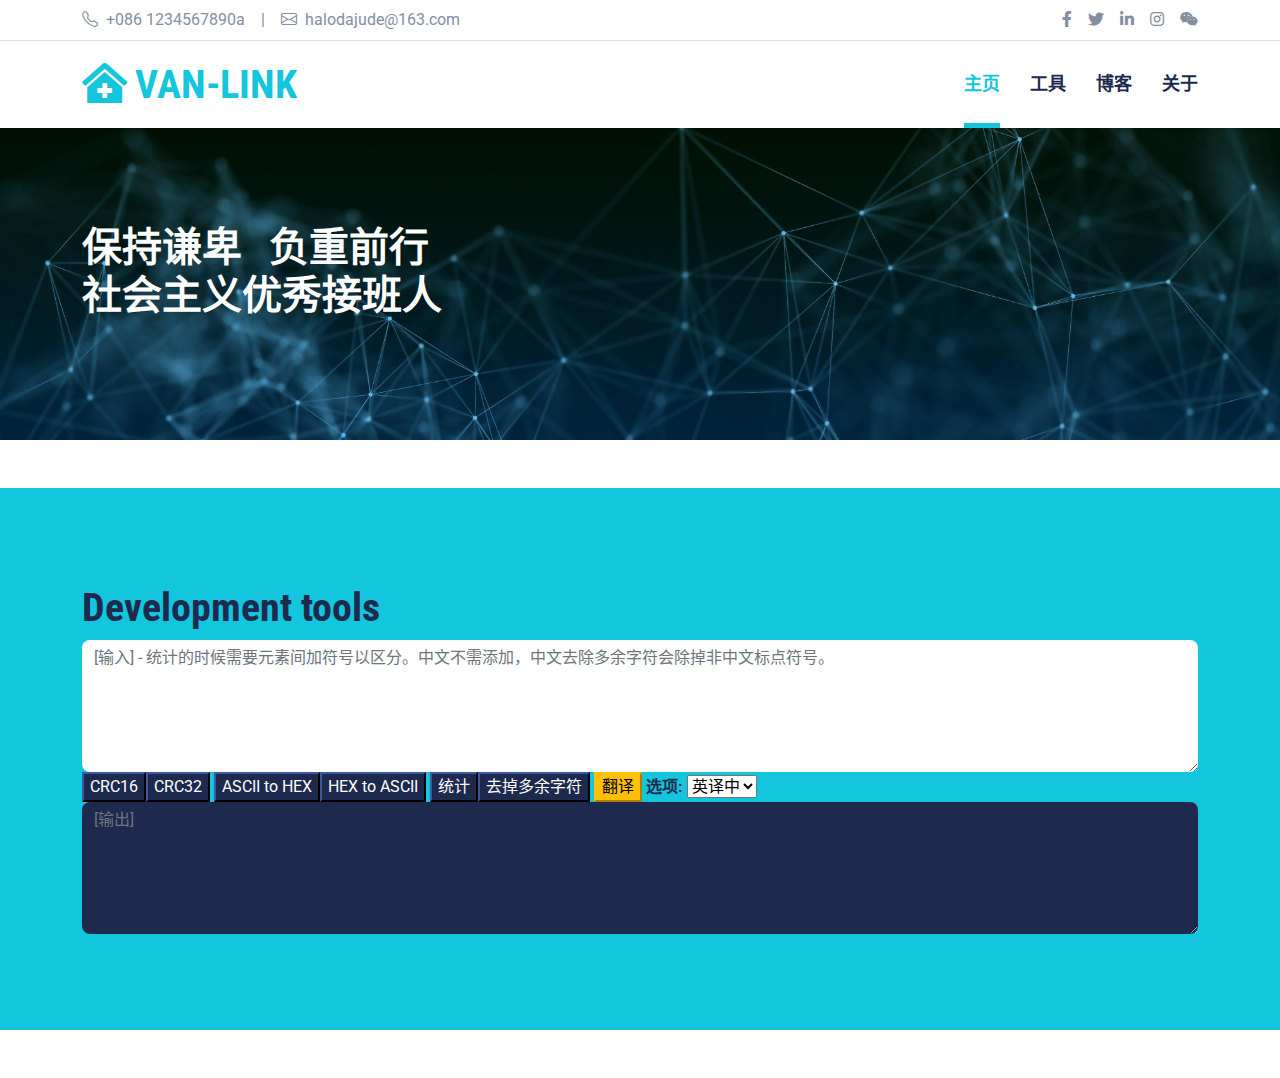
==== index.html @ dafc81d7 "frat: 优化显示" ====
<!DOCTYPE html>
<html lang="zh-CN">

<head>
    <meta charset="utf-8">
    <title>IVAN HOME - Welcome</title>
    <link rel="icon" type="image/x-icon" href="img/van-link.ico">
    <meta content="width=device-width, initial-scale=1.0" name="viewport">
    <!-- Google Web Fonts -->
    <link rel="preconnect" href="https://fonts.gstatic.com">
    <link href="https://fonts.googleapis.com/css2?family=Roboto+Condensed:wght@400;700&family=Roboto:wght@400;700&display=swap" rel="stylesheet">
    
    <!-- Icon Font Stylesheet -->
    <link href="https://cdnjs.cloudflare.com/ajax/libs/font-awesome/5.15.0/css/all.min.css" rel="stylesheet">
    <link href="https://cdn.jsdelivr.net/npm/bootstrap-icons@1.4.1/font/bootstrap-icons.css" rel="stylesheet">
    
    <!-- Libraries Stylesheet -->
    <link href="lib/owlcarousel/assets/owl.carousel.min.css" rel="stylesheet">
    <link href="lib/tempusdominus/css/tempusdominus-bootstrap-4.min.css" rel="stylesheet" />
    
    <!-- Customized Bootstrap Stylesheet -->
    <link href="css/bootstrap.min.css" rel="stylesheet">
    
    <!-- Template Stylesheet -->
    <link href="css/style.css" rel="stylesheet">
</head>
<body>
    <!-- Topbar Start -->
    <div class="container-fluid py-2 border-bottom d-none d-lg-block">
        <div class="container">
            <div class="row">
                <div class="col-md-6 text-center text-lg-start mb-2 mb-lg-0">
                    <div class="d-inline-flex align-items-center">
                        <a class="text-decoration-none text-body pe-3" href=""><i class="bi bi-telephone me-2"></i>+086 1234567890a</a>
                        <span class="text-body">|</span>
                        <a class="text-decoration-none text-body px-3" href=""><i
                                class="bi bi-envelope me-2"></i>halodajude@163.com</a>
                    </div>
                </div>
                <div class="col-md-6 text-center text-lg-end">
                    <div class="d-inline-flex align-items-center">
                        <a class="text-body px-2" href="">
                            <i class="fab fa-facebook-f"></i>
                        </a>
                        <a class="text-body px-2" href="">
                            <i class="fab fa-twitter"></i>
                        </a>
                        <a class="text-body px-2" href="">
                            <i class="fab fa-linkedin-in"></i>
                        </a>
                        <a class="text-body px-2" href="">
                            <i class="fab fa-instagram"></i>
                        </a>
                        <a class="text-body ps-2" href="" onmouseover="showImage()" onmouseout="hideImage()">
                            <i class="fab fa-weixin"></i>
                        </a>
                        <div id="imageContainer" style="position: fixed; top: 10px; right: 10px; width: 16%; height: 16%; z-index: 9999; display: none;">
                            <img src="img/contact/weixin.jpg" alt="" style="max-width: 100%; height: auto;">
                        </div>
                        <script>
                            function showImage() {
                                var imageContainer = document.getElementById("imageContainer");
                                imageContainer.style.display = "inline-block";
                            }

                            function hideImage() {
                                var imageContainer = document.getElementById("imageContainer");
                                imageContainer.style.display = "none";
                            }
                        </script>
                    </div>
                </div>
            </div>
        </div>
    </div>
    <!-- Topbar End -->
    <!-- Navbar Start -->
    <div class="container-fluid sticky-top bg-white shadow-sm">
        <div class="container">
            <nav class="navbar navbar-expand-lg bg-white navbar-light py-3 py-lg-0">
                <a href="index.html" class="navbar-brand">
                    <h1 class="m-0 text-uppercase text-primary"><i class="fa fa-clinic-medical me-2"></i>van-link</h1>
                </a>
                <button class="navbar-toggler" type="button" data-bs-toggle="collapse" data-bs-target="#navbarCollapse">
                    <span class="navbar-toggler-icon"></span>
                </button>
                <div class="collapse navbar-collapse" id="navbarCollapse">
                    <div class="navbar-nav ms-auto py-0">
                        <a href="index.html" class="nav-item nav-link active">主页</a>
                        <a href="tools.html" class="nav-item nav-link">工具</a>    
                        <a href="blogs/blog_main.html" class="nav-item nav-link">博客</a>
                        <a href="about.html" class="nav-item nav-link">关于</a>
                    </div>
                </div>
            </nav>
        </div>
    </div>
    <!-- Navbar End -->
    <!-- info Start -->
    <div class="container-fluid bg-primary py-5 mb-5 hero-header">
        <div class="container py-5">
            <div class="row justify-content-start">
                <div class="col-lg-8 text-center text-lg-start">
                    <h1 class="display-6 text-white mb-md-4">保持谦卑&nbsp;&nbsp;&nbsp;负重前行<br>社会主义优秀接班人</h1>
                </div>
            </div>
        </div>
    </div>
    <!-- info End -->
    <!-- Main Start -->
    <div class="container-fluid bg-primary py-5 mb-5">
        <div class="container py-5">
            <h1>Development tools</h1>
            <div class="col-12">
                <textarea class="form-control bg-white border-0" rows="5" placeholder="[输入] - 统计的时候需要元素间加符号以区分。中文不需添加，中文去除多余字符会除掉非中文标点符号。" id= "inputData"></textarea>
            </div>
            <input type="submit" class="btn-dark" value="CRC16" onclick="performCRC16()"><input type="submit" class="btn-dark" value="CRC32" onclick="performCRC32()">
            <input type="submit" class="btn-dark" value="ASCII to HEX" onclick="performASCII()"><input type="submit" class="btn-dark" value="HEX to ASCII" onclick="performHEX()">
            <input type="submit" class="btn-dark" value="统计" onclick="ByteCount()"><input type="submit" class="btn-dark" value="去掉多余字符" onclick="removeEx()">
            <input type="submit" class="btn-warning" value="翻译" onclick="generateAItrans()">
            <b  class=" text-dark">选项:</b><img id = "loading" class="">
            <select name="membership" id="options">
                <option value="frChinese">中译英</option>
                <option value="frEnglish" selected>英译中</option>
            </select>
            <div class="col-12">
                <textarea class="form-control bg-dark text-white border-0" rows="5" placeholder="[输出]" id="result" readonly="readonly"></textarea>
            </div>
        </div>
    </div>
    <!-- Back to Top -->
    <a href="#" class="btn btn-lg btn-primary btn-lg-square back-to-top"><i class="bi bi-arrow-up"></i></a>

    <script src="http://apps.bdimg.com/libs/jquery/1.9.1/jquery.min.js"></script>
    <script src="js/md5.js"></script>
    <script>
        var appid = '20230604001700338';
        var key = 'J2S3UtivkSqarWlOlAPX';
        var salt = (new Date).getTime();
        var query = '';
        // 多个query可以用\n连接  如 query='apple\norange\nbanana\npear'
        var from = 'en';
        var to = 'zh';
        var domain = 'it';
        const promptInput = document.getElementById("inputData");
        const promptInputoption = document.getElementById("options");
        const loader = document.getElementById("loading");
        const generateAItrans = async () => {
            if (!promptInput.value) {
                alert("Please enter a prompt.");
                return;
            }
            query = promptInput.value;
            var str1 = appid + query + salt + key;
            var sign = MD5(str1);
            loader.classList.add("loader");
            if (promptInputoption.value == "frChinese") {
                from = 'zh';
                to = 'en';
            } else if (promptInputoption.value == "frEnglish") {
                from = 'en';
                to = 'zh';
            }
            jQuery.ajax({
                url: 'https://fanyi-api.baidu.com/api/trans/vip/translate',
                type: 'get',
                dataType: 'jsonp',
                data: {
                    q: query,
                    appid: appid,
                    salt: salt,
                    from: from,
                    to: to,
                    sign: sign,
                    domain: domain
                },
                success: function (data) {
                    document.getElementById("result").textContent = data.trans_result[0].dst;
                }
            });
            loader.classList.remove("loader");
        }
        
    </script>

    <!-- JavaScript Libraries -->
    <script src="https://code.jquery.com/jquery-3.4.1.min.js"></script>
    <!-- <script src="https://cdn.jsdelivr.net/npm/bootstrap@5.0.0/dist/js/bootstrap.bundle.min.js"></script> -->
    <script src="lib/easing/easing.min.js"></script>
    <script src="lib/waypoints/waypoints.min.js"></script>
    <script src="lib/owlcarousel/owl.carousel.min.js"></script>
    <script src="lib/tempusdominus/js/moment.min.js"></script>
    <script src="lib/tempusdominus/js/moment-timezone.min.js"></script>
    <script src="lib/tempusdominus/js/tempusdominus-bootstrap-4.min.js"></script>
    
    <!-- Template Javascript -->
    <script src="js/main.js"></script>
</body>
</html>
---- css/style.css ----
/********** Template CSS **********/
:root {
    --primary: #13C5DD;
    --secondary: #354F8E;
    --light: #EFF5F9;
    --dark: #1D2A4D;
}

.btn {
    font-weight: 700;
    transition: .5s;
}

.btn:hover {
    -webkit-box-shadow: 0 8px 6px -6px #555555;
    -moz-box-shadow: 0 8px 6px -6px #555555;
    box-shadow: 0 8px 6px -6px #555555;
}

.btn-primary {
    color: #FFFFFF;
}

.btn-square {
    width: 36px;
    height: 36px;
}

.btn-sm-square {
    width: 28px;
    height: 28px;
}

.btn-lg-square {
    width: 46px;
    height: 46px;
}

.btn-square,
.btn-sm-square,
.btn-lg-square {
    padding-left: 0;
    padding-right: 0;
    text-align: center;
}

.back-to-top {
    position: fixed;
    display: none;
    right: 30px;
    bottom: 0;
    border-radius: 50% 50% 0 0;
    z-index: 99;
}

.navbar-light .navbar-nav .nav-link {
    font-family: 'Jost', sans-serif;
    position: relative;
    margin-left: 30px;
    padding: 30px 0;
    font-size: 18px;
    font-weight: 700;
    color: var(--dark);
    outline: none;
    transition: .5s;
}

.navbar-light .navbar-nav .nav-link:hover,
.navbar-light .navbar-nav .nav-link.active {
    color: var(--primary);
}

@media (min-width: 992px) {
    .navbar-light .navbar-nav .nav-link::before {
        position: absolute;
        content: "";
        width: 0;
        height: 5px;
        bottom: 0;
        left: 50%;
        background: var(--primary);
        transition: .5s;
    }

    .navbar-light .navbar-nav .nav-link:hover::before,
    .navbar-light .navbar-nav .nav-link.active::before {
        width: 100%;
        left: 0;
    }
}

@media (max-width: 991.98px) {
    .navbar-light .navbar-nav .nav-link  {
        margin-left: 0;
        padding: 10px 0;
    }
}

.hero-header {
    background: url(../img/hero_background.jpg) top right no-repeat;
    background-size: cover;
}

.service-item {
    position: relative;
    height: 350px;
    padding: 0 30px;
    transition: .5s;
}

.service-item .service-icon {
    width: 150px;
    height: 100px;
    display: flex;
    align-items: center;
    justify-content: center;
    background: var(--primary);
    border-radius: 50%;
    transform: rotate(-14deg);
}

.service-item .service-icon i {
    transform: rotate(15deg);
}

.service-item a.btn {
    position: absolute;
    width: 60px;
    bottom: -48px;
    left: 50%;
    margin-left: -30px;
    opacity: 0;
}

.service-item:hover a.btn {
    bottom: -24px;
    opacity: 1;
}

.price-carousel::after {
    position: absolute;
    content: "";
    width: 100%;
    height: 50%;
    bottom: 0;
    left: 0;
    background: var(--primary);
    border-radius: 8px 8px 50% 50%;
    z-index: -1;
}

.price-carousel .owl-nav {
    margin-top: 35px;
    width: 100%;
    text-align: center;
    display: flex;
    justify-content: center;
}

.price-carousel .owl-nav .owl-prev,
.price-carousel .owl-nav .owl-next{
    position: relative;
    margin: 0 5px;
    width: 45px;
    height: 45px;
    display: flex;
    align-items: center;
    justify-content: center;
    color: var(--primary);
    background: #FFFFFF;
    font-size: 22px;
    border-radius: 45px;
    transition: .5s;
}

.price-carousel .owl-nav .owl-prev:hover,
.price-carousel .owl-nav .owl-next:hover {
    color: var(--dark);
}

@media (min-width: 576px) {
    .team-item .row {
        height: 350px;
    }
}

.team-carousel .owl-nav {
    position: absolute;
    padding: 0 45px;
    width: 100%;
    height: 45px;
    top: calc(50% - 22.5px);
    left: 0;
    display: flex;
    justify-content: space-between;
}

.team-carousel .owl-nav .owl-prev,
.team-carousel .owl-nav .owl-next {
    position: relative;
    width: 45px;
    height: 45px;
    display: flex;
    align-items: center;
    justify-content: center;
    color: #FFFFFF;
    background: var(--primary);
    border-radius: 45px;
    font-size: 22px;
    transition: .5s;
}

.team-carousel .owl-nav .owl-prev:hover,
.team-carousel .owl-nav .owl-next:hover {
    background: var(--dark);
}

.testimonial-carousel .owl-dots {
    margin-top: 15px;
    display: flex;
    align-items: center;
    justify-content: center;
}

.testimonial-carousel .owl-dot {
    position: relative;
    display: inline-block;
    margin: 0 5px;
    width: 20px;
    height: 20px;
    background: var(--light);
    border: 2px solid var(--primary);
    border-radius: 20px;
    transition: .5s;
}

.testimonial-carousel .owl-dot.active {
    width: 40px;
    height: 40px;
    background: var(--primary);
}

.testimonial-carousel .owl-item img {
    width: 150px;
    height: 150px;
}

code {
    background-color: var(--dark);
    padding: 1px;
    border: none;
}
#sliBar {
    padding: 15px;
    background: #2d2f31;
    color: white;
    font-size: 1.2em;
    font-variant: small-caps;
    cursor: pointer;
    display: block;
}
#sliBar::after {
    float: right;
    right: 10%;
    content: "+";
}
.slide {
    clear: both;
    width: 100%;
    height: 0px;
    overflow: hidden;
    text-align: center;
    transition: height .4s ease;
}
.slide a {
    padding: 30px;
    justify-content:start
}
#touch1 {
    position:absolute;
    opacity: 0;
    height: 0px;
}
#touch1:checked+.slide {
    height: 0px;
}
#touch2 {
    position: absolute;
    opacity: 0;
    height: 0px;
}
#touch2:checked+.slide {
    height: 90px;
}
#touch3 {
    position: absolute;
    opacity: 0;
    height: 0px;
}
#touch3:checked+.slide {
    height: 0px;
}
#touch4 {
    position: absolute;
    opacity: 0;
    height: 0px;
}
#touch4:checked+.slide {
    height: 0px;
}
#touch5 {
    position: absolute;
    opacity: 0;
    height: 0px;
}

#touch5:checked+.slide {
    height: 0px;
}
.blog-font-toc {
    font-family: 'Jost', sans-serif;
    font-size: 19px;
    font-weight: 600;
    color: var(--dark);
    outline: none;
    transition: .5s;
}

.blog-font-cata1 {
    font-family: 'Jost', sans-serif;
    font-size: 18px;
    font-weight: 600;
    color: var(--dark);
    outline: none;
    transition: .5s;
}

.blog-indent {
    text-indent: 2em;
}
.loader {
    border: 4px solid #f3f3f3;
    border-top: 4px solid #3498db;
    border-radius: 50%;
    width: 20px;
    height: 20px;
    animation: spin 2s linear infinite;
    margin: 0px;
}

@keyframes spin {
    0% {
        transform: rotate(0deg);
    }

    100% {
        transform: rotate(360deg);
    }
}
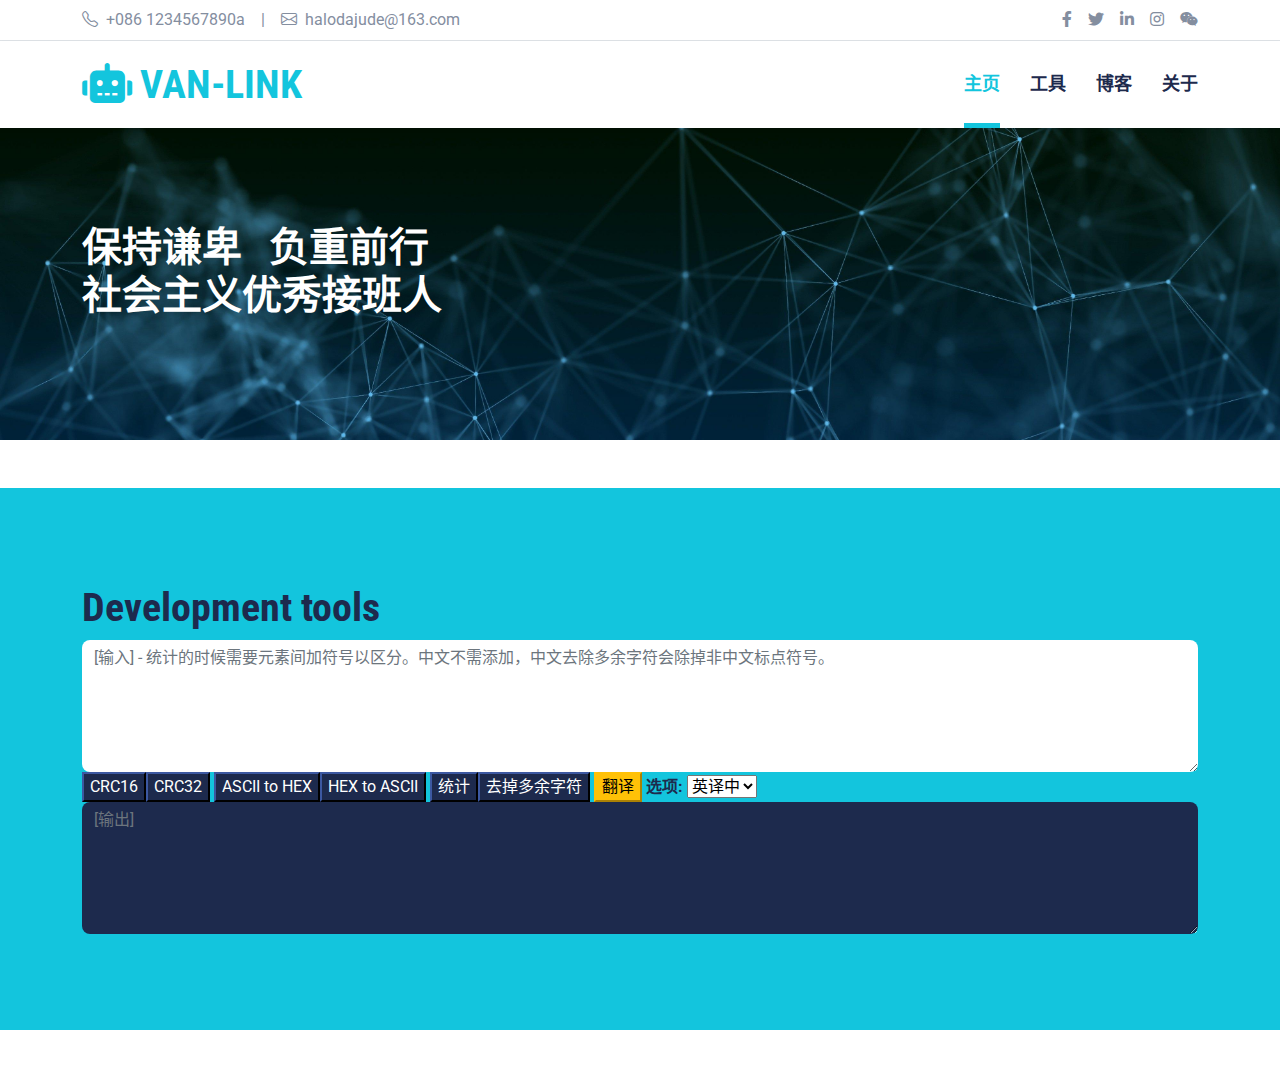
==== commit f928549d: "feat:优化一些显示" ====
--- a/index.html
+++ b/index.html
@@ -79,7 +79,7 @@
         <div class="container">
             <nav class="navbar navbar-expand-lg bg-white navbar-light py-3 py-lg-0">
                 <a href="index.html" class="navbar-brand">
-                    <h1 class="m-0 text-uppercase text-primary"><i class="fa fa-clinic-medical me-2"></i>van-link</h1>
+                    <h1 class="m-0 text-uppercase text-primary"><i class="fa fa-robot me-2"></i>van-link</h1>
                 </a>
                 <button class="navbar-toggler" type="button" data-bs-toggle="collapse" data-bs-target="#navbarCollapse">
                     <span class="navbar-toggler-icon"></span>
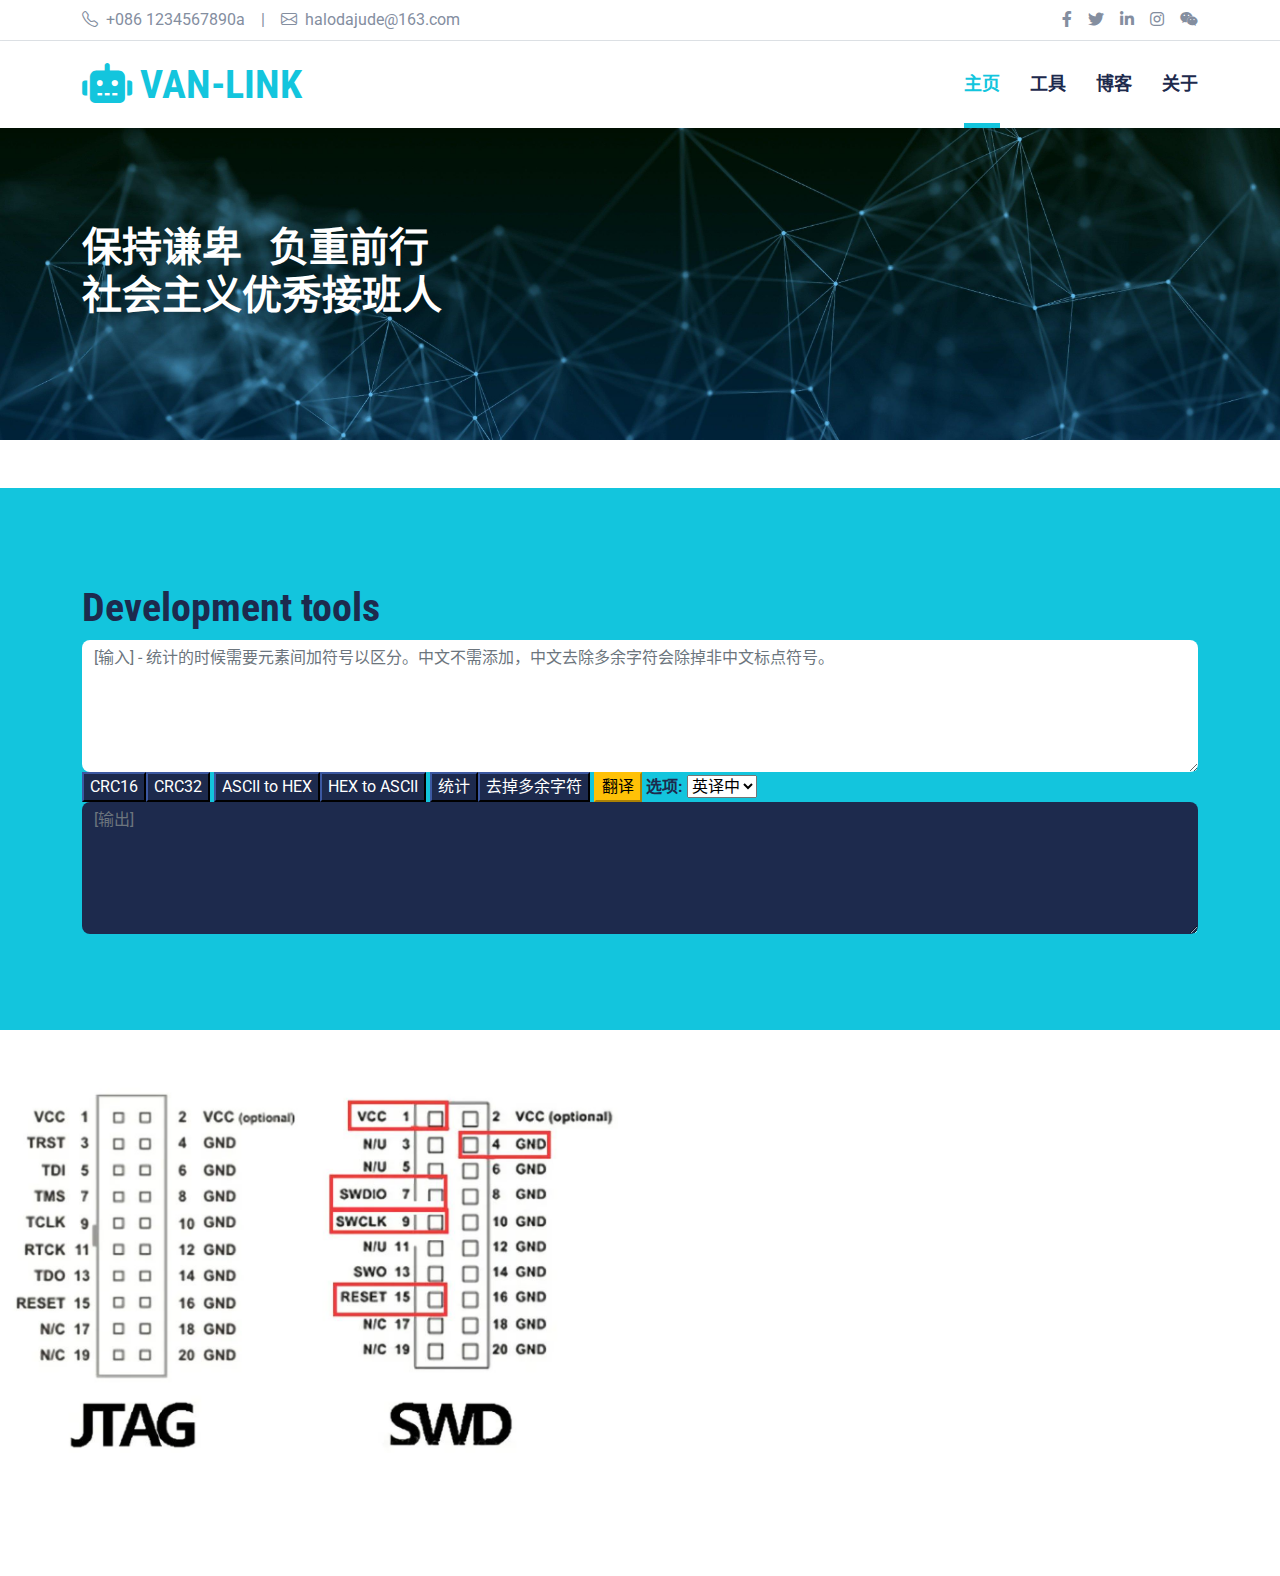
==== commit 427db546: "feat: 优化主页显示" ====
--- a/index.html
+++ b/index.html
@@ -127,6 +127,9 @@
                 <textarea class="form-control bg-dark text-white border-0" rows="5" placeholder="[输出]" id="result" readonly="readonly"></textarea>
             </div>
         </div>
+    </div>
+    <div class="mb-5">
+        <img class="img-fluid w-50 rounded mb-5" src="img/main/jlink.png" alt="">
     </div>
     <!-- Back to Top -->
     <a href="#" class="btn btn-lg btn-primary btn-lg-square back-to-top"><i class="bi bi-arrow-up"></i></a>
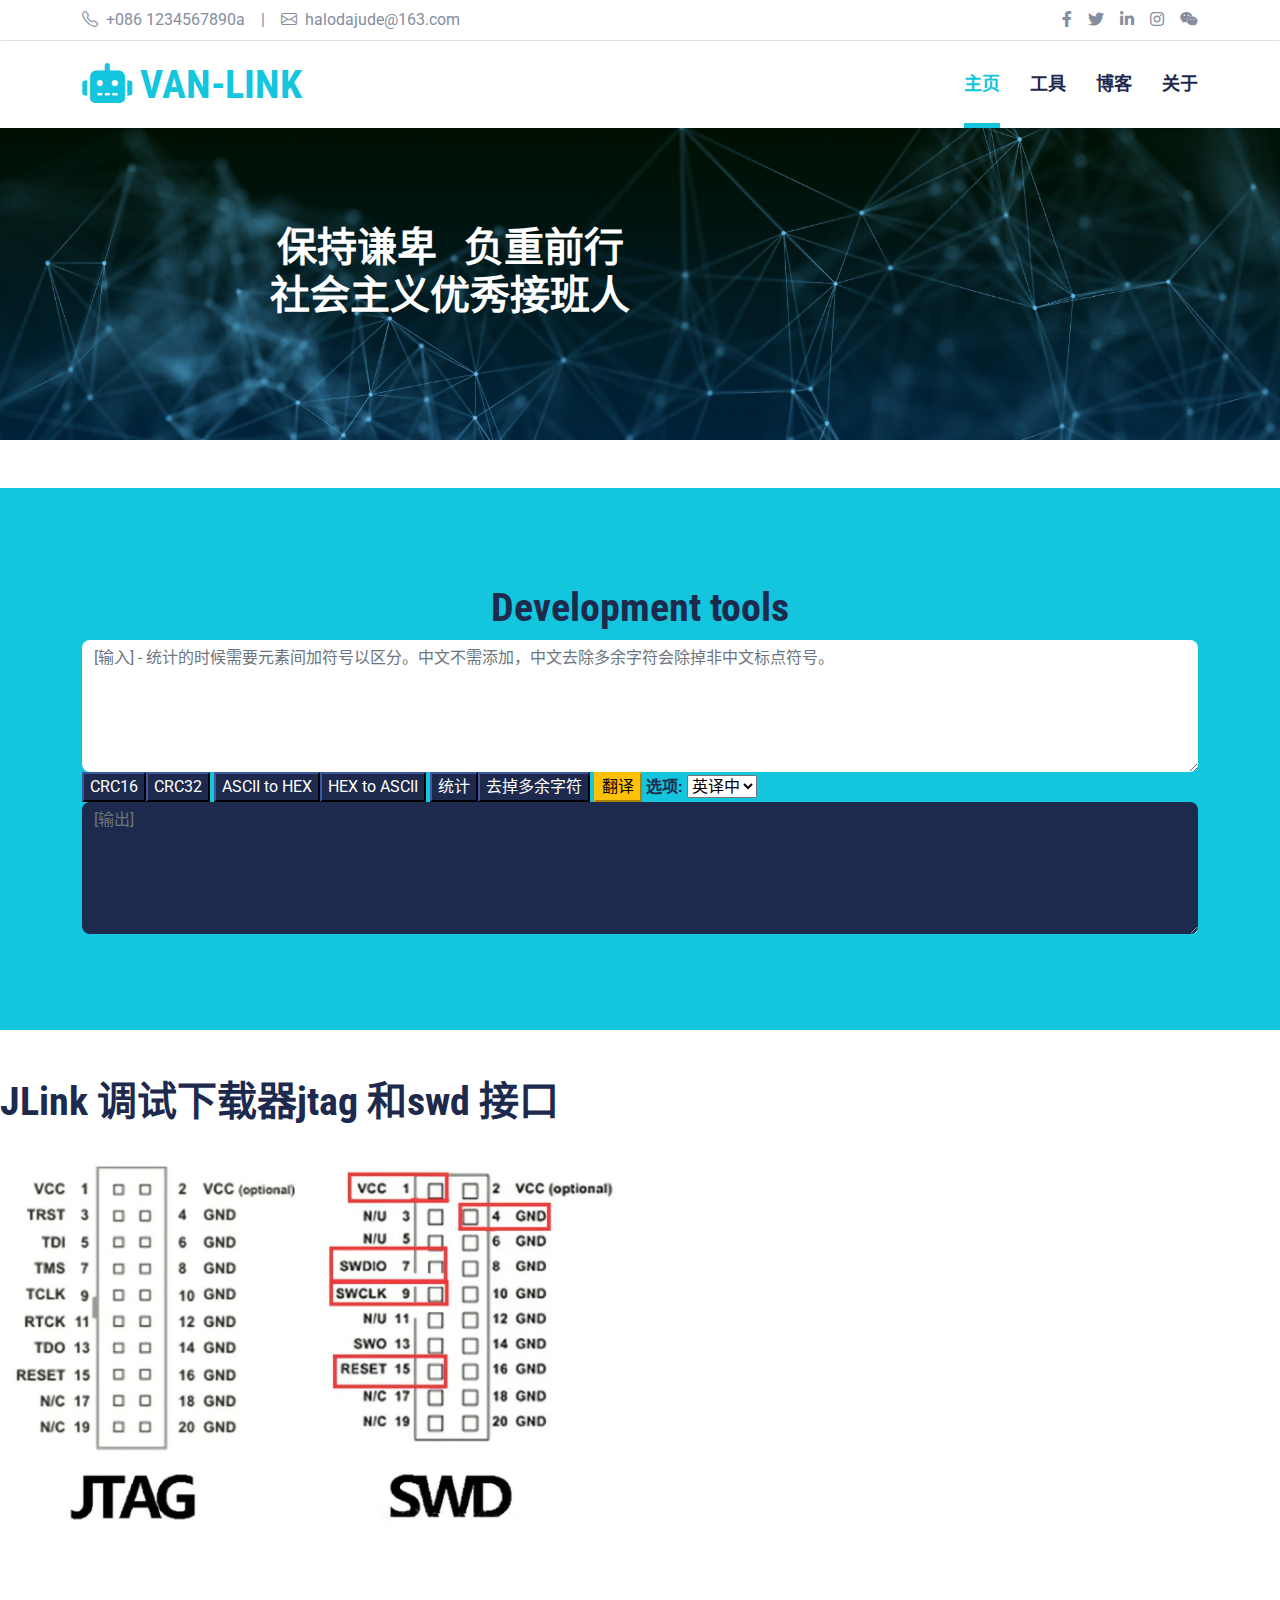
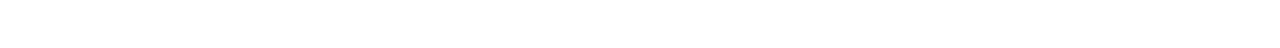
==== commit d1cd3e68: "style(index): 优化显示" ====
--- a/index.html
+++ b/index.html
@@ -129,6 +129,7 @@
         </div>
     </div>
     <div class="mb-5">
+        <h1 class="mb-md-4 text-lg-start">JLink 调试下载器jtag 和swd 接口</h1>
         <img class="img-fluid w-50 rounded mb-5" src="img/main/jlink.png" alt="">
     </div>
     <!-- Back to Top -->
@@ -178,7 +179,15 @@
                     domain: domain
                 },
                 success: function (data) {
-                    document.getElementById("result").textContent = data.trans_result[0].dst;
+                    if (data.error_code) {
+                        alert(data.error_code + ": " + data.error_msg);
+                        document.getElementById("result").textContent = data.error_code + ": " + data.error_msg;
+                    }
+                    else
+                    {
+                        document.getElementById("result").textContent = data.trans_result[0].dst;
+                    }
+                    
                 }
             });
             loader.classList.remove("loader");
--- a/css/style.css
+++ b/css/style.css
@@ -282,7 +282,7 @@
     height: 0px;
 }
 #touch1:checked+.slide {
-    height: 0px;
+    height: 90px;
 }
 #touch2 {
     position: absolute;
@@ -298,7 +298,7 @@
     height: 0px;
 }
 #touch3:checked+.slide {
-    height: 0px;
+    height: 90px;
 }
 #touch4 {
     position: absolute;
@@ -315,11 +315,11 @@
 }
 
 #touch5:checked+.slide {
-    height: 0px;
+    height: 40px;
 }
 .blog-font-toc {
     font-family: 'Jost', sans-serif;
-    font-size: 19px;
+    font-size: 27px;
     font-weight: 600;
     color: var(--dark);
     outline: none;
@@ -334,9 +334,37 @@
     outline: none;
     transition: .5s;
 }
-
-.blog-indent {
+.blog-font-cata0 {
+    font-family: 'Jost', sans-serif;
+    font-size: 22px;
+    font-weight: 600;
+    color: var(--dark);
+    outline: none;
+    transition: .5s;
+}
+.blog-content {
     text-indent: 2em;
+}
+.blog-content0 {
+    text-indent: 2em;
+}
+.blog-content0::before{
+    content: "◆ ";
+    font-size: 23px;
+}
+.blog-content1 {
+    text-indent: 4em;
+}
+.blog-content1::before {
+    content: "● ";
+    font-size: 17px;
+}
+h1 {
+    text-align: center;
+}
+.blog-catalog {
+    margin-bottom: 6rem;
+    margin-left: 20%;
 }
 .loader {
     border: 4px solid #f3f3f3;
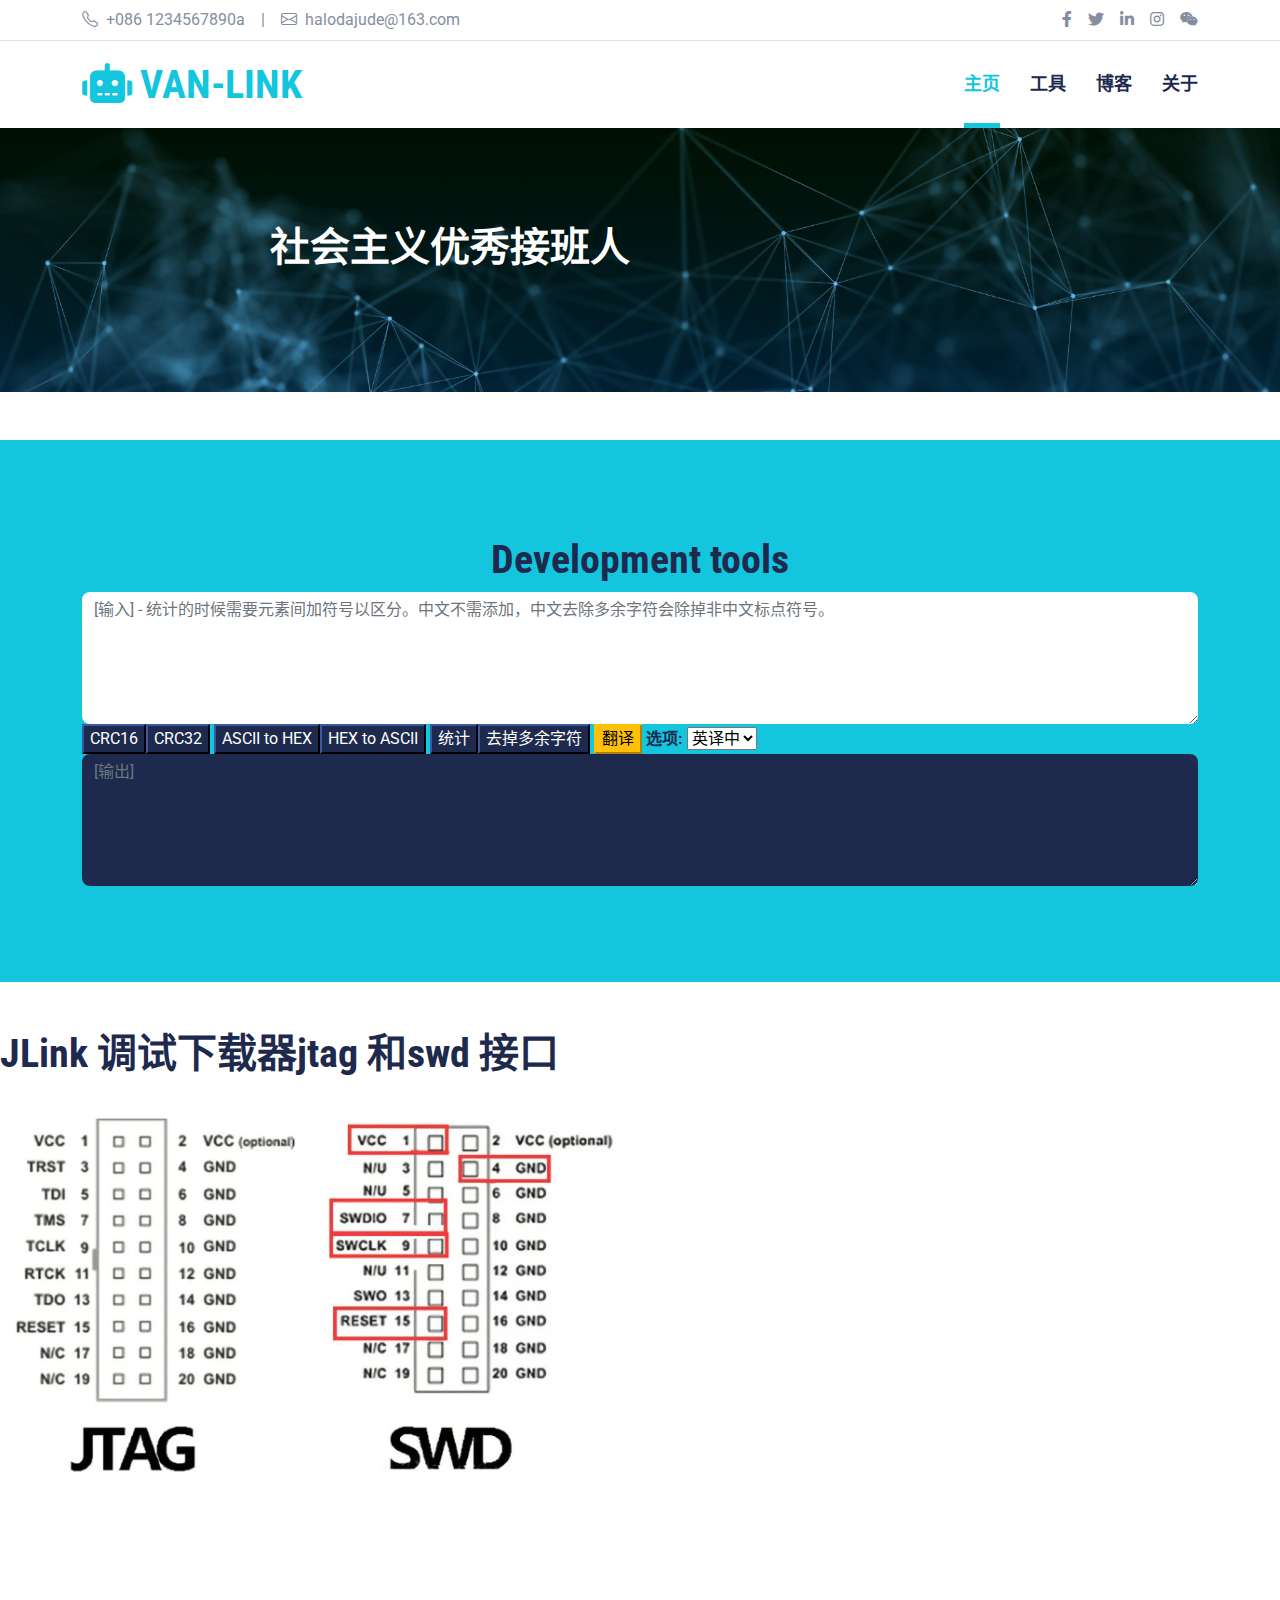
==== commit 30b73435: "Update index.html" ====
--- a/index.html
+++ b/index.html
@@ -101,7 +101,7 @@
         <div class="container py-5">
             <div class="row justify-content-start">
                 <div class="col-lg-8 text-center text-lg-start">
-                    <h1 class="display-6 text-white mb-md-4">保持谦卑&nbsp;&nbsp;&nbsp;负重前行<br>社会主义优秀接班人</h1>
+                    <h1 class="display-6 text-white mb-md-4">社会主义优秀接班人</h1>
                 </div>
             </div>
         </div>
@@ -208,4 +208,4 @@
     <!-- Template Javascript -->
     <script src="js/main.js"></script>
 </body>
-</html>+</html>
